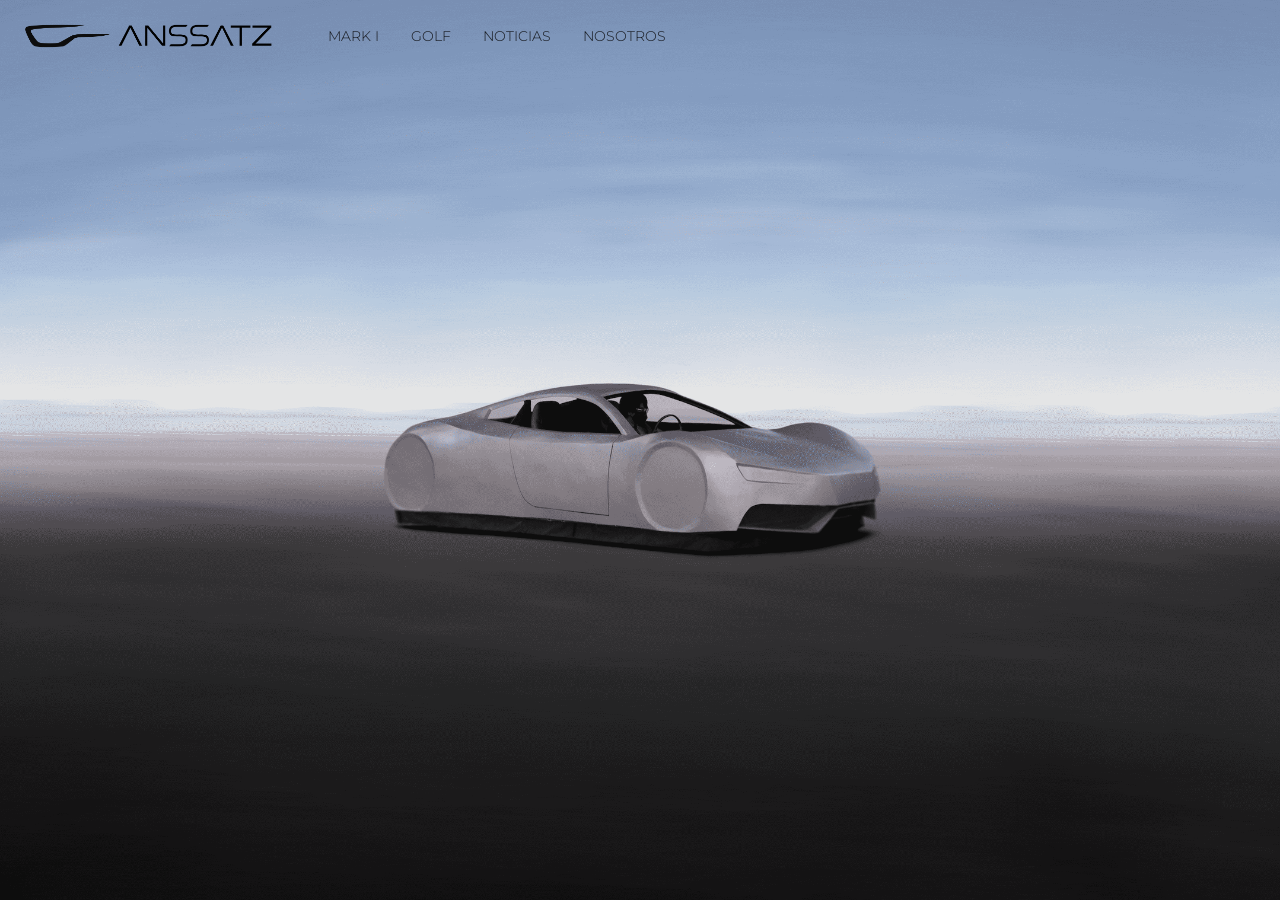
==== index.html @ 9ca57d8e "Removed Contact, added Projects text" ====
<!DOCTYPE html>
<html lang="en">
<head>
    <meta charset="UTF-8">
    <meta http-equiv="X-UA-Compatible" content="IE=edge">
    <meta name="viewport" content="width=device-width, initial-scale=1.0">
    <title>Portfolio | Bernardo Urriza</title>
    <link rel="apple-touch-icon" sizes="180x180" href="/apple-touch-icon.png">
    <link rel="icon" type="image/png" sizes="32x32" href="/favicon-32x32.png">
    <link rel="icon" type="image/png" sizes="16x16" href="/favicon-16x16.png">
    <link rel="preconnect" href="https://fonts.googleapis.com">
    <link rel="preconnect" href="https://fonts.gstatic.com" crossorigin>
    <link href="https://fonts.googleapis.com/css2?family=Montserrat:wght@300;400;500;700&display=swap" rel="stylesheet">
    <link rel="manifest" href="/site.webmanifest">
    <link rel="stylesheet" href="./index.css">
</head>
<body>
    <header>
        <nav class="main-navigation transparent main-navigation--absolute">
            <div class="navigation-logo">
                <a href="/" class="anchor-no-decoration">
                    <img src="./images/anssatzlogo.png" alt="anssatz" width="256" />
                </a>
            </div>
            <ul class="flex navigation-list-h">
                <li>
                    <a href="/mark-i" class="anchor-no-decoration main-navigation-link">
                        <span>Mark I</span>
                    </a>
                </li>
                <li>
                    <a href="/golf" class="anchor-no-decoration main-navigation-link">
                        <span>Golf</span>
                    </a>
                </li>
                <li>
                    <a href="/news" class="anchor-no-decoration main-navigation-link">
                        <span>Noticias</span>
                    </a>
                </li>
                <li>
                    <a href="/us" class="anchor-no-decoration main-navigation-link">
                        <span>Nosotros</span>
                    </a>
                </li>
            </ul>
            <button type="button" class="navigation-menu-link">
                <span class="tds-site-nav-item-text">Menú</span>
            </button>
        </nav>
    </header>
    <dialog class="side-menu">
        <div class="side-menu-actions">
            <button class="side-menu--close">
                <svg class="side-menu--close-icon" viewBox="0 0 30 30" xmlns="http://www.w3.org/2000/svg"><g stroke="#171a20" stroke-width="1.5" stroke-linecap="round"><line x1="10" y1="10" x2="20" y2="20"></line><line x1="20" y1="10" x2="10" y2="20"></line></g></svg>
            </button>
        </div>
        <ul class="side-menu-links">
            <li class="side-menu-link-nav">
                <a href="/mark-i" class="anchor-no-decoration">
                    <span>Mark I</span>
                </a>
            </li>
            <li class="side-menu-link-nav">
                <a href="/golf" class="anchor-no-decoration">
                    <span>Golf</span>
                </a>
            </li>
            <li class="side-menu-link-nav">
                <a href="/news" class="anchor-no-decoration">
                    <span>Noticias</span>
                </a>
            </li>
            <li class="side-menu-link-nav">
                <a href="/us" class="anchor-no-decoration">
                    <span>Nosotros</span>
                </a>
            </li>
        </ul>
    </dialog>
    <section class="header-banner">
        <picture>
            <source srcset="./images/marki600x1300.png"
                    media="(max-width: 767px)">
            <source srcset="./images/marki600x1300.png"
                    media="(min-width: 768px) and (orientation:portrait)">
            <source srcset="./images/marki2158x1798.png"
                    media="(min-width: 768px)">
            <img src="./images/marki2158x1798.png" alt="Mark I" />
        </picture>
    </section>
    <script src="./index.js"></script>
</body>
</html>
---- index.css ----
/* SPACING LIBRARY */
/* margin-top */
.mt-a { margin-top: auto !important; }

/* margin-right */
.mr-a { margin-right: auto !important; }

/* margin-bottom */
.mb-a { margin-bottom: auto !important; }

/* margin-left */
.ml-a { margin-left: auto !important; }

/* horizontal margins */
.mh-a { margin-left: auto !important; margin-right: auto !important; }

/* vertical margins */
.mv-a { margin-top: auto !important; margin-bottom: auto !important; }

/* all margins */
.m-a { margin: auto !important; }

/* margin-top */
.mt-0 { margin-top: 0 !important; }

/* margin-right */
.mr-0 { margin-right: 0 !important; }

/* margin-bottom */
.mb-0 { margin-bottom: 0 !important; }

/* margin-left */
.ml-0 { margin-left: 0 !important; }

/* horizontal margins */
.mh-0 { margin-left: 0 !important; margin-right: 0 !important; }

/* vertical margins */
.mv-0 { margin-top: 0 !important; margin-bottom: 0 !important; }

/* all margins */
.m-0 { margin: 0 !important; }

/* margin-top */
.mt-xxxs { margin-top: 4px !important; }

/* margin-right */
.mr-xxxs { margin-right: 4px !important; }

/* margin-bottom */
.mb-xxxs { margin-bottom: 4px !important; }

/* margin-left */
.ml-xxxs { margin-left: 4px !important; }

/* horizontal margins */
.mh-xxxs { margin-left: 4px !important; margin-right: 4px !important; }

/* vertical margins */
.mv-xxxs { margin-top: 4px !important; margin-bottom: 4px !important; }

/* all margins */
.m-xxxs { margin: 4px !important; }

/* margin-top */
.mt-xxs { margin-top: 8px !important; }

/* margin-right */
.mr-xxs { margin-right: 8px !important; }

/* margin-bottom */
.mb-xxs { margin-bottom: 8px !important; }

/* margin-left */
.ml-xxs { margin-left: 8px !important; }

/* horizontal margins */
.mh-xxs { margin-left: 8px !important; margin-right: 8px !important; }

/* vertical margins */
.mv-xxs { margin-top: 8px !important; margin-bottom: 8px !important; }

/* all margins */
.m-xxs { margin: 8px !important; }

/* margin-top */
.mt-xs { margin-top: 16px !important; }

/* margin-right */
.mr-xs { margin-right: 16px !important; }

/* margin-bottom */
.mb-xs { margin-bottom: 16px !important; }

/* margin-left */
.ml-xs { margin-left: 16px !important; }

/* horizontal margins */
.mh-xs { margin-left: 16px !important; margin-right: 16px !important; }

/* vertical margins */
.mv-xs { margin-top: 16px !important; margin-bottom: 16px !important; }

/* all margins */
.m-xs { margin: 16px !important; }

/* margin-top */
.mt-s { margin-top: 24px !important; }

/* margin-right */
.mr-s { margin-right: 24px !important; }

/* margin-bottom */
.mb-s { margin-bottom: 24px !important; }

/* margin-left */
.ml-s { margin-left: 24px !important; }

/* horizontal margins */
.mh-s { margin-left: 24px !important; margin-right: 24px !important; }

/* vertical margins */
.mv-s { margin-top: 24px !important; margin-bottom: 24px !important; }

/* all margins */
.m-s { margin: 24px !important; }

/* margin-top */
.mt-m { margin-top: 36px !important; }

/* margin-right */
.mr-m { margin-right: 36px !important; }

/* margin-bottom */
.mb-m { margin-bottom: 36px !important; }

/* margin-left */
.ml-m { margin-left: 36px !important; }

/* horizontal margins */
.mh-m { margin-left: 36px !important; margin-right: 36px !important; }

/* vertical margins */
.mv-m { margin-top: 36px !important; margin-bottom: 36px !important; }

/* all margins */
.m-m { margin: 36px !important; }

/* margin-top */
.mt-l { margin-top: 48px !important; }

/* margin-right */
.mr-l { margin-right: 48px !important; }

/* margin-bottom */
.mb-l { margin-bottom: 48px !important; }

/* margin-left */
.ml-l { margin-left: 48px !important; }

/* horizontal margins */
.mh-l { margin-left: 48px !important; margin-right: 48px !important; }

/* vertical margins */
.mv-l { margin-top: 48px !important; margin-bottom: 48px !important; }

/* all margins */
.m-l { margin: 48px !important; }

/* margin-top */
.mt-xl { margin-top: 60px !important; }

/* margin-right */
.mr-xl { margin-right: 60px !important; }

/* margin-bottom */
.mb-xl { margin-bottom: 60px !important; }

/* margin-left */
.ml-xl { margin-left: 60px !important; }

/* horizontal margins */
.mh-xl { margin-left: 60px !important; margin-right: 60px !important; }

/* vertical margins */
.mv-xl { margin-top: 60px !important; margin-bottom: 60px !important; }

/* all margins */
.m-xl { margin: 60px !important; }

/* margin-top */
.mt-xxl { margin-top: 96px !important; }

/* margin-right */
.mr-xxl { margin-right: 96px !important; }

/* margin-bottom */
.mb-xxl { margin-bottom: 96px !important; }

/* margin-left */
.ml-xxl { margin-left: 96px !important; }

/* horizontal margins */
.mh-xxl { margin-left: 96px !important; margin-right: 96px !important; }

/* vertical margins */
.mv-xxl { margin-top: 96px !important; margin-bottom: 96px !important; }

/* all margins */
.m-xxl { margin: 96px !important; }

/* margin-top */
.mt-xxxl { margin-top: 144px !important; }

/* margin-right */
.mr-xxxl { margin-right: 144px !important; }

/* margin-bottom */
.mb-xxxl { margin-bottom: 144px !important; }

/* margin-left */
.ml-xxxl { margin-left: 144px !important; }

/* horizontal margins */
.mh-xxxl { margin-left: 144px !important; margin-right: 144px !important; }

/* vertical margins */
.mv-xxxl { margin-top: 144px !important; margin-bottom: 144px !important; }

/* all margins */
.m-xxxl { margin: 144px !important; }

/* NEGATIVE MARGINS */
/* margin-top */
.mt--xxxs { margin-top: -4px !important; }

/* margin-right */
.mr--xxxs { margin-right: -4px !important; }

/* margin-bottom */
.mb--xxxs { margin-bottom: -4px !important; }

/* margin-left */
.ml--xxxs { margin-left: -4px !important; }

/* horizontal margins */
.mh--xxxs { margin-left: -4px !important; margin-right: -4px !important; }

/* vertical margins */
.mv--xxxs { margin-top: -4px !important; margin-bottom: -4px !important; }

/* all margins */
.m--xxxs { margin: -4px !important; }

/* margin-top */
.mt--xxs { margin-top: -8px !important; }

/* margin-right */
.mr--xxs { margin-right: -8px !important; }

/* margin-bottom */
.mb--xxs { margin-bottom: -8px !important; }

/* margin-left */
.ml--xxs { margin-left: -8px !important; }

/* horizontal margins */
.mh--xxs { margin-left: -8px !important; margin-right: -8px !important; }

/* vertical margins */
.mv--xxs { margin-top: -8px !important; margin-bottom: -8px !important; }

/* all margins */
.m--xxs { margin: -8px !important; }

/* margin-top */
.mt--xs { margin-top: -16px !important; }

/* margin-right */
.mr--xs { margin-right: -16px !important; }

/* margin-bottom */
.mb--xs { margin-bottom: -16px !important; }

/* margin-left */
.ml--xs { margin-left: -16px !important; }

/* horizontal margins */
.mh--xs { margin-left: -16px !important; margin-right: -16px !important; }

/* vertical margins */
.mv--xs { margin-top: -16px !important; margin-bottom: -16px !important; }

/* all margins */
.m--xs { margin: -16px !important; }

/* margin-top */
.mt--s { margin-top: -24px !important; }

/* margin-right */
.mr--s { margin-right: -24px !important; }

/* margin-bottom */
.mb--s { margin-bottom: -24px !important; }

/* margin-left */
.ml--s { margin-left: -24px !important; }

/* horizontal margins */
.mh--s { margin-left: -24px !important; margin-right: -24px !important; }

/* vertical margins */
.mv--s { margin-top: -24px !important; margin-bottom: -24px !important; }

/* all margins */
.m--s { margin: -24px !important; }

/* margin-top */
.mt--m { margin-top: -36px !important; }

/* margin-right */
.mr--m { margin-right: -36px !important; }

/* margin-bottom */
.mb--m { margin-bottom: -36px !important; }

/* margin-left */
.ml--m { margin-left: -36px !important; }

/* horizontal margins */
.mh--m { margin-left: -36px !important; margin-right: -36px !important; }

/* vertical margins */
.mv--m { margin-top: -36px !important; margin-bottom: -36px !important; }

/* all margins */
.m--m { margin: -36px !important; }

/* margin-top */
.mt--l { margin-top: -48px !important; }

/* margin-right */
.mr--l { margin-right: -48px !important; }

/* margin-bottom */
.mb--l { margin-bottom: -48px !important; }

/* margin-left */
.ml--l { margin-left: -48px !important; }

/* horizontal margins */
.mh--l { margin-left: -48px !important; margin-right: -48px !important; }

/* vertical margins */
.mv--l { margin-top: -48px !important; margin-bottom: -48px !important; }

/* all margins */
.m--l { margin: -48px !important; }

/* margin-top */
.mt--xl { margin-top: -60px !important; }

/* margin-right */
.mr--xl { margin-right: -60px !important; }

/* margin-bottom */
.mb--xl { margin-bottom: -60px !important; }

/* margin-left */
.ml--xl { margin-left: -60px !important; }

/* horizontal margins */
.mh--xl { margin-left: -60px !important; margin-right: -60px !important; }

/* vertical margins */
.mv--xl { margin-top: -60px !important; margin-bottom: -60px !important; }

/* all margins */
.m--xl { margin: -60px !important; }

/* margin-top */
.mt--xxl { margin-top: -96px !important; }

/* margin-right */
.mr--xxl { margin-right: -96px !important; }

/* margin-bottom */
.mb--xxl { margin-bottom: -96px !important; }

/* margin-left */
.ml--xxl { margin-left: -96px !important; }

/* horizontal margins */
.mh--xxl { margin-left: -96px !important; margin-right: -96px !important; }

/* vertical margins */
.mv--xxl { margin-top: -96px !important; margin-bottom: -96px !important; }

/* all margins */
.m--xxl { margin: -96px !important; }

/* margin-top */
.mt--xxxl { margin-top: -144px !important; }

/* margin-right */
.mr--xxxl { margin-right: -144px !important; }

/* margin-bottom */
.mb--xxxl { margin-bottom: -144px !important; }

/* margin-left */
.ml--xxxl { margin-left: -144px !important; }

/* horizontal margins */
.mh--xxxl { margin-left: -144px !important; margin-right: -144px !important; }

/* vertical margins */
.mv--xxxl { margin-top: -144px !important; margin-bottom: -144px !important; }

/* all margins */
.m--xxxl { margin: -144px !important; }

/* padding-top */
.pt-a { padding-top: auto !important; }

/* padding-right */
.pr-a { padding-right: auto !important; }

/* padding-bottom */
.pb-a { padding-bottom: auto !important; }

/* padding-left */
.pl-a { padding-left: auto !important; }

/* horizontal paddings */
.ph-a { padding-left: auto !important; padding-right: auto !important; }

/* vertical paddings */
.pv-a { padding-top: auto !important; padding-bottom: auto !important; }

/* all paddings */
.p-a { padding: auto !important; }

/* padding-top */
.pt-0 { padding-top: 0 !important; }

/* padding-right */
.pr-0 { padding-right: 0 !important; }

/* padding-bottom */
.pb-0 { padding-bottom: 0 !important; }

/* padding-left */
.pl-0 { padding-left: 0 !important; }

/* horizontal paddings */
.ph-0 { padding-left: 0 !important; padding-right: 0 !important; }

/* vertical paddings */
.pv-0 { padding-top: 0 !important; padding-bottom: 0 !important; }

/* all paddings */
.p-0 { padding: 0 !important; }

/* padding-top */
.pt-xxxs { padding-top: 4px !important; }

/* padding-right */
.pr-xxxs { padding-right: 4px !important; }

/* padding-bottom */
.pb-xxxs { padding-bottom: 4px !important; }

/* padding-left */
.pl-xxxs { padding-left: 4px !important; }

/* horizontal paddings */
.ph-xxxs { padding-left: 4px !important; padding-right: 4px !important; }

/* vertical paddings */
.pv-xxxs { padding-top: 4px !important; padding-bottom: 4px !important; }

/* all paddings */
.p-xxxs { padding: 4px !important; }

/* padding-top */
.pt-xxs { padding-top: 8px !important; }

/* padding-right */
.pr-xxs { padding-right: 8px !important; }

/* padding-bottom */
.pb-xxs { padding-bottom: 8px !important; }

/* padding-left */
.pl-xxs { padding-left: 8px !important; }

/* horizontal paddings */
.ph-xxs { padding-left: 8px !important; padding-right: 8px !important; }

/* vertical paddings */
.pv-xxs { padding-top: 8px !important; padding-bottom: 8px !important; }

/* all paddings */
.p-xxs { padding: 8px !important; }

/* padding-top */
.pt-xs { padding-top: 16px !important; }

/* padding-right */
.pr-xs { padding-right: 16px !important; }

/* padding-bottom */
.pb-xs { padding-bottom: 16px !important; }

/* padding-left */
.pl-xs { padding-left: 16px !important; }

/* horizontal paddings */
.ph-xs { padding-left: 16px !important; padding-right: 16px !important; }

/* vertical paddings */
.pv-xs { padding-top: 16px !important; padding-bottom: 16px !important; }

/* all paddings */
.p-xs { padding: 16px !important; }

/* padding-top */
.pt-s { padding-top: 24px !important; }

/* padding-right */
.pr-s { padding-right: 24px !important; }

/* padding-bottom */
.pb-s { padding-bottom: 24px !important; }

/* padding-left */
.pl-s { padding-left: 24px !important; }

/* horizontal paddings */
.ph-s { padding-left: 24px !important; padding-right: 24px !important; }

/* vertical paddings */
.pv-s { padding-top: 24px !important; padding-bottom: 24px !important; }

/* all paddings */
.p-s { padding: 24px !important; }

/* padding-top */
.pt-m { padding-top: 36px !important; }

/* padding-right */
.pr-m { padding-right: 36px !important; }

/* padding-bottom */
.pb-m { padding-bottom: 36px !important; }

/* padding-left */
.pl-m { padding-left: 36px !important; }

/* horizontal paddings */
.ph-m { padding-left: 36px !important; padding-right: 36px !important; }

/* vertical paddings */
.pv-m { padding-top: 36px !important; padding-bottom: 36px !important; }

/* all paddings */
.p-m { padding: 36px !important; }

/* padding-top */
.pt-l { padding-top: 48px !important; }

/* padding-right */
.pr-l { padding-right: 48px !important; }

/* padding-bottom */
.pb-l { padding-bottom: 48px !important; }

/* padding-left */
.pl-l { padding-left: 48px !important; }

/* horizontal paddings */
.ph-l { padding-left: 48px !important; padding-right: 48px !important; }

/* vertical paddings */
.pv-l { padding-top: 48px !important; padding-bottom: 48px !important; }

/* all paddings */
.p-l { padding: 48px !important; }

/* padding-top */
.pt-xl { padding-top: 60px !important; }

/* padding-right */
.pr-xl { padding-right: 60px !important; }

/* padding-bottom */
.pb-xl { padding-bottom: 60px !important; }

/* padding-left */
.pl-xl { padding-left: 60px !important; }

/* horizontal paddings */
.ph-xl { padding-left: 60px !important; padding-right: 60px !important; }

/* vertical paddings */
.pv-xl { padding-top: 60px !important; padding-bottom: 60px !important; }

/* all paddings */
.p-xl { padding: 60px !important; }

/* padding-top */
.pt-xxl { padding-top: 96px !important; }

/* padding-right */
.pr-xxl { padding-right: 96px !important; }

/* padding-bottom */
.pb-xxl { padding-bottom: 96px !important; }

/* padding-left */
.pl-xxl { padding-left: 96px !important; }

/* horizontal paddings */
.ph-xxl { padding-left: 96px !important; padding-right: 96px !important; }

/* vertical paddings */
.pv-xxl { padding-top: 96px !important; padding-bottom: 96px !important; }

/* all paddings */
.p-xxl { padding: 96px !important; }

/* padding-top */
.pt-xxxl { padding-top: 144px !important; }

/* padding-right */
.pr-xxxl { padding-right: 144px !important; }

/* padding-bottom */
.pb-xxxl { padding-bottom: 144px !important; }

/* padding-left */
.pl-xxxl { padding-left: 144px !important; }

/* horizontal paddings */
.ph-xxxl { padding-left: 144px !important; padding-right: 144px !important; }

/* vertical paddings */
.pv-xxxl { padding-top: 144px !important; padding-bottom: 144px !important; }

/* all paddings */
.p-xxxl { padding: 144px !important; }

/* widths */
.wa { width: auto !important; }

.w0 { width: 0 !important; }

.w5 { width: 5% !important; }

.w10 { width: 10% !important; }

.w25 { width: 25% !important; }

.w33 { width: 33.33333% !important; }

.w50 { width: 50% !important; }

.w66 { width: 66.66667% !important; }

.w100 { width: 100% !important; }

/* END OF SPACING LIBRARY */

/* http://meyerweb.com/eric/tools/css/reset/
   v2.0 | 20110126
   License: none (public domain)
*/

html, body, div, span, applet, object, iframe,
h1, h2, h3, h4, h5, h6, p, blockquote, pre,
a, abbr, acronym, address, big, cite, code,
del, dfn, em, img, ins, kbd, q, s, samp,
small, strike, strong, sub, sup, tt, var,
b, u, i, center,
dl, dt, dd, ol, ul, li,
fieldset, form, label, legend,
table, caption, tbody, tfoot, thead, tr, th, td,
article, aside, canvas, details, embed,
figure, figcaption, footer, header, hgroup,
menu, nav, output, ruby, section, summary,
time, mark, audio, video {
	margin: 0;
	padding: 0;
	border: 0;
	font-size: 100%;
	font: inherit;
	vertical-align: baseline;
}
/* HTML5 display-role reset for older browsers */
article, aside, details, figcaption, figure,
footer, header, hgroup, menu, nav, section {
	display: block;
}
body {
	line-height: 1;
}
ol, ul {
	list-style: none;
}
blockquote, q {
	quotes: none;
}
blockquote:before, blockquote:after,
q:before, q:after {
	content: '';
	content: none;
}
table {
	border-collapse: collapse;
	border-spacing: 0;
}

/** CUSTOM CSS **/

:root {
    --breakpoint-sm: 768px;
    --breakpoint-md: 1025px;
    --breakpoint-lg: 1366px;
    --breakpoint-xl: 1600px;
    --breakpoint-xxl: 1921px;
    --palette-text-primary: #181b21;
    --palette-text-secondary: #393c41;
    --palette-text-label: #5c5e62;
    --palette-background-input: #f4f4f4;
    --palette-gray-dark: #171a20;
}

html {
    font-size: 10px;
    box-sizing: border-box;
}

*,
*::before,
*::after {
    box-sizing: inherit;
}

body {
    font-family: 'Montserrat', sans-serif;
}

.main-navigation {
    display: flex;
    align-items: center;
    padding-top: 1.6rem;
    padding-bottom: 1.6rem;
    padding-left: 5.2rem;
    padding-right: 5.2rem;
    z-index: 3;
    width: 100%;
    height: 72px;
    background-color: white;
}

.main-navigation--absolute {
    position: absolute;
}

.flex {
    display: flex;
}

.navigation-logo {
    margin-right: 5.2rem;
}

.anchor-no-decoration {
    text-decoration: none;
    cursor: pointer;
}

.main-navigation-link {
    color: var(--palette-text-primary);
    text-transform: uppercase;
    font-weight: 300;
    font-size: 1.6rem;
    position: relative;
}

.main-navigation-link-alt {
    color: white;
}

.main-navigation-link::after {
    position: absolute;
    top: calc(100% + 0.5rem);
    left: 0;
    content: "";
    display: block;
    background-color: var(--palette-text-primary);
    height: 1px;
    width: 0;
    transition: width .3s ease-in-out;
}

.main-navigation-link-alt::after {
    background-color: white;
}

.main-navigation > ul > li:hover > .main-navigation-link::after {
    width: 100%;
}

.main-navigation > ul > li:not(:first-child) {
    margin-left: 3.2rem;
}

.header-banner {
    height: 100vh;
    width: 100%;
    display: flex;
    align-items: center;
    justify-content: flex-start;
    position: relative;
}

.header-banner > picture {
    height: auto;
    width: 100%;
}

.header-banner > picture > img {
    width: 100%;
    display: block; /* remove extra space below image */
    height: 100vh;
    object-fit: cover;
    object-position: 50% 50%;
}

.header-description {
    position: absolute;
    height: 100%;
    display: flex;
    color: white;
    flex-direction: column;
    justify-content: center;
    padding-left: 2rem;
}

.header-description h1 {
    font-weight: 400;
    font-size: 1.8rem;
    line-height: 1.33;
    letter-spacing: 1.62px;
    margin-bottom: 10px;
}

.header-description h2 {
    font-weight: 700;
    letter-spacing: -1.5px;
    margin-left: -4px;
    font-size: 4rem;
    line-height: 1.08em;
}

.iframe-container{
  position: relative;
  width: 100%;
  padding-bottom: 56.25%;
  height: 0;
}
.iframe-container iframe{
  position: absolute;
  top: 0;
  left: 0;
  width: 100%;
  height: 100%;
}

.text-input {
    width: 100%;
    display: flex;
    flex-direction: column;
}

.subtitle2 {
    font-weight: 500;
    line-height: 1.57;
    font-size: 1.4rem;
    color: var(--palette-text-label);
}

.input-label {
    margin-bottom: 0.8rem;
}

.text-input--input {
    width: 100%;
    background-color: transparent;
    border: 0rem;
    margin: 0rem;
    outline: none;
    text-overflow: ellipsis;
    font-weight: 500;
    font-size: 1.4rem;
    color: var(--palette-gray-dark);
    padding-left: 1.6rem;
    padding-right: 1.6rem;
    padding-bottom: 1rem;
    padding-top: 1rem;
    width: 100%;
    background-color: var(--palette-background-input);
    border-radius: 0.6rem;
}

.text-input--select {
    width: 100%;
    background-color: transparent;
    border: 0rem;
    margin: 0rem;
    outline: none;
    text-overflow: ellipsis;
    font-weight: 500;
    font-size: 1.4rem;
    color: var(--palette-gray-dark);
    padding-left: 1.6rem;
    padding-right: 1.6rem;
    padding-bottom: 1rem;
    padding-top: 1rem;
    width: 100%;
    background-color: var(--palette-background-input);
    /* for Firefox */
    -moz-appearance: none;
    /* for Safari, Chrome, Opera */
    -webkit-appearance: none;
    border-radius: 0.6rem;

}

.text-input--select::-ms-expand {
    display: none;
  }

.text-input--focus-ring-container {
    width: 100%;
    position: relative;
}

.text-input--focus-ring {
    position: absolute;
    top: 0px;
    right: 0px;
    left: 0px;
    bottom: 0px;
    border-radius: 0.6rem;
    border-style: solid;
    border-width: 0.1rem;
    border-color: rgb(0,0,0,0.2);
    /* To avoid overlap with the input containers focus */
    pointer-events: none;
    opacity: 0;
    transition-property: opacity;
    transition-duration: 150ms;
    transition-timing-function: cubic-bezier(0.4, 0, 0.2, 1);
}

.text-input--focus-ring--active {
    opacity: 1;
    border-color: #d0d1d2;
}

.text-input--focus-ring--error {
    opacity: 1;
    border-color: #ef5350;
}

.text-input--select-container {
    position: relative;
}

.text-input--select-arrow {
    position: absolute;
    top: 0px;
    right: 2.4rem;
    block-size: calc(100% - 10px);
    inline-size: 1.6rem;
    pointer-events: none;
    background-color: var(--palette-background-input);
    -webkit-padding-before: 10px;
    padding-block-start: 10px;
    fill: var(--palette-gray-dark);
}

.btn-primary {
    background-color: #1877f2;
    padding-left: 3.2rem;
    padding-right: 3.2rem;
    padding-top: .8rem;
    padding-bottom: .8rem;
    cursor: pointer;
    text-align: center;
    text-decoration: none;
    text-transform: uppercase;
    color: #fff;
    outline: none;
    border-radius: 0.6rem;
    display: flex;
    justify-content: center;
    align-items: center;
    border: none;
    font-weight: 400;
    font-size: 1.2rem;
    transition-delay: 0s, 0s, 0s, 0s, 0s, 0s, 0s, 0s, 0s, 0s;
    transition-duration: 0.3s, 0.2s, 0.3s, 0.3s, 0.3s, 0.3s, 0.3s, 0.2s, 0.3s, 0.3s;
    transition-property: background-color, box-shadow, color, font-size, block-size, min-inline-size, min-block-size, opacity, padding, inline-size;
    transition-timing-function: cubic-bezier(0.5, 0.25, 0.25, 0.75), cubic-bezier(0, 0.25, 0.25, 0.75), cubic-bezier(0.5, 0.25, 0.25, 0.75), cubic-bezier(0.5, 0.25, 0.25, 0.75), cubic-bezier(0.5, 0.25, 0.25, 0.75), cubic-bezier(0.5, 0.25, 0.25, 0.75), cubic-bezier(0.5, 0.25, 0.25, 0.75), cubic-bezier(0, 0.25, 0.25, 0.75), cubic-bezier(0.5, 0.25, 0.25, 0.75), cubic-bezier(0.5, 0.25, 0.25, 0.75);
    min-inline-size: 200px;
    max-inline-size: 400px;
    min-block-size: 40px;
    border: 3px solid transparent;
    box-shadow: inset 0 0 0 0 transparent;
}

.btn-primary:hover {
    background-color: #166fe5;
}

.btn-primary:active {
    box-shadow: inset 0 0 0 2px white;
}

.subtitle1 {
    font-weight: 400;
    font-size: 1.6rem;
    color: var(--palette-text-primary);
    line-height: 1.6;
}


.contact-disclaimer {
    font-size: 1.2rem;
    line-height: 1.8;
    margin-bottom: 2rem;
    font-weight: 400;
    color: var(--palette-text-secondary);

}

.gutter-bottom-input {
    margin-bottom: 1.2rem;
}

.gutter-bottom-subtitle {
    margin-bottom: 2rem;
}

.mark-1-header {
    padding-top: 75px;
}

.contact-header {
    padding-top: 44px;
}

.contact-header h1 {
    border-bottom: 1px solid #f4f4f4;
    color: var(--palette-text-primary);
    font-size: 30px;
    margin-bottom: 35px;
    padding-bottom: 25px;
    padding-top: 0;
    font-weight: 400;
    margin-top: 0;
}

.founder-banner {
    margin-bottom: 4rem;
}

.founder-banner-avatar {
    width: 30%;
    display: flex;
    align-items: center;
    justify-content: center;
}

.founder-banner-avatar img {
    border-radius: 50%;
    max-width: 100%;
    width: 20rem;
}

.founder-banner-description {
    flex: 1;
}

.founder-banner-description h3 {
    font-weight: 400;
    font-size: 1.6rem;
    color: var(--palette-text-primary);
    line-height: 1.6rem;
    margin-bottom: .8rem;
}

.founder-banner-description h4 {
    font-weight: 300;
    font-size: 1.6rem;
    color: var(--palette-text-primary);
    line-height: 1.6rem;
    margin-bottom: .8rem;
}

.body2 {
    font-weight: 300;
    font-size: 1.4rem;
    color: var(--palette-text-label);
    line-height: 1.43;
    letter-spacing: 0.17136px;
}

.navigation-menu-link {
    display: none;
    font-weight: 400;
    backdrop-filter: blur(16px);
    background-color: hsla(0, 0%, 0%, 0.05);
    border-radius: .6rem;
    border: none;
    text-align: center;
    text-decoration: none;
    padding: .4rem 1.6rem;
    font-size: 1.4rem;
    color: var(--palette-text-primary);
    cursor: pointer;
    min-block-size: 3.2rem;
}

.side-menu {
    z-index: 1000000;
    padding: 0;
    display: flex;
    flex-direction: column;
    position: fixed;
    padding: 0;
    overflow: auto;
    border: 0;
    box-shadow: 0 -8px 16px 0 rgba(0, 0, 0, 0.16);
    background-color: #fff;
    bottom: 0;
    right: 0;
    left: auto;
    min-width: 31rem;
    block-size: 100%;
}

.side-menu-actions {
    padding: 2.4rem;
    display: flex;
    justify-content: flex-end;
}

.side-menu[open] {
    opacity: 1;
    transform: translateX(0) translateY(0);
    pointer-events: inherit;
    visibility: inherit;
    transition: opacity .5s cubic-bezier(0.5,0,0,0.75),transform .5s cubic-bezier(0.5,0,0,0.75),visibility 0s 0s;
}

.side-menu:not([open]) {
    opacity: 0;
    transform: translateX(50%) translateY(0);
    pointer-events: none;
    visibility: hidden;
    transition: opacity .5s cubic-bezier(0.5,0,0,.75),transform .5s cubic-bezier(0.5,0,0,.75),visibility 0s .5s;
}

.side-menu-links {
    padding: .4rem 3.2rem;
    display: flex;
    flex-direction: column;
}

.side-menu-link-nav {
    margin-bottom: .8rem;
}

.side-menu-link-nav a {
    width: 100%;
    display: inline-flex;
    font-weight: 400;
    padding: .8rem 1rem;
    color: var(--palette-text-secondary);
    font-size: 1.6rem;
}

.side-menu--close {
    margin: 0;
    padding: 0;
    appearance: none;
    border: 0;
    background-color: transparent;
    cursor: pointer;
    outline: 0;
    z-index: 10;
}

.side-menu--close-icon {
    background-color: transparent;
    block-size: 3.2rem;
    content: "";
    display: block;
    inline-size: 3.2rem;
    max-width: 100%;
    min-block-size: 3.2rem;
    min-inline-size: 3.2rem;
    overflow: hidden;
    text-indent: -9999px;
}

#contact-form {
    margin-bottom: 3.2rem;
}

.transparent {
    background-color: transparent;
}

.news-media {
    width: 100%;
    margin-bottom: 3.2rem;
}

.news-media-car {
    width: 100%;
}

.news-media-publisher-logo {
    max-height: 48px;
    max-width: 75%;
}

.news-media-publisher-container {
    position: relative;
    width: 100%;
    display: block;
}

.news-media-publisher-logo-container {
    position: absolute;
    bottom: 0px;
    left: 0px;
    padding: 16px;
    width: 100%;
}

.news-media-publisher-overlay {
    position: absolute;
    top: 0px;
    right: 0px;
    left: 0px;
    bottom: 0px;
    background-color: rgba(255, 255, 255, 0.2);
}

.h4 {
    font-weight: 400;
    font-size: 3.4rem;
    color: var(--palette-text-label);
    line-height: 1.235;
    letter-spacing: 0.1176px;
}

.h5 {
    font-weight: 400;
    font-size: 2.4rem;
    color: var(--palette-text-label);
    line-height: 1.334;
}

.h6 {
    font-weight: 500;
    font-size: 2rem;
    color: var(--palette-text-label);
    line-height: 1.6;
    letter-spacing: 0.12px;
}

.color-inherit {
    color: inherit;
}

.model-showcase-container {
    padding-top: 7.4rem;
    padding-bottom: 7.4rem;
}

.model-showcase-item {
    grid-template-areas: ". main main main main main . aside aside aside aside .";
    max-inline-size: 144rem;
    padding-left: 4rem;
    padding-right: 4rem;
    gap: 2.4rem;
    grid-template-columns: repeat(12, 1fr);
    display: grid;
    margin: auto;
}

.model-showcase-main {
    grid-area: main;
    display: flex;
    flex-direction: column;
    justify-content: center;
}

.model-showcase-aside {
    grid-area: aside;
    display: flex;
    flex-direction: column;
    justify-content: center;
}

.model-showcase-main-image {
    width: 100%;
    height: auto;
}

.model-showcase-item-reverse {
    grid-template-areas: ". aside aside aside aside . main main main main main .";
    max-inline-size: 144rem;
    padding-left: 4rem;
    padding-right: 4rem;
    gap: 2.4rem;
    grid-template-columns: repeat(12, 1fr);
    display: grid;
    margin: auto;
}

.model-showcase-aside h4 {
    padding-top: 32px;
    padding-bottom: 8px;
}

@media screen and (max-width: 1365px) { /* 1366 - 1 */
    .main-navigation {
        padding: 1.6rem 2rem;
    }

    .main-navigation-link {
        font-size: 1.4rem;
    }
}



@media screen and (min-width: 1025px) {
    .header-description {
        padding-left: 0!important;
    }

    .header-description h1 {
        font-weight: 500;
        font-size: 2.4rem;
    }

    .header-description h2 {
        font-size: 8rem;
        line-height: 1;
    }
}



@media screen and (min-width: 768px) {
    .container {
        margin-left: auto;
        margin-right: auto;
        max-width: 1060px;
        padding-left: 24px;
        padding-right: 24px;
        position: relative;
        width: auto;
    }

    .header-description {
        margin-left: calc(100% / 12);
    }
}

.news-extra-container {
    display: flex;
    flex-direction: row;
    justify-content: center;
    width: 100%;
    flex-wrap: wrap;
}

.news-extra-item {
    width: calc(100% / 3);
    display: flex;
    align-items: center;
    justify-content: center;
    padding: 8px;
}

@media screen and (max-width: 1024px) { /* 1025 - 1 */
    .main-navigation {
        padding: 1.6rem 2rem;
    }

    .navigation-logo img {
        width: 18rem;
    }

    .navigation-logo {
        flex: 1;
    }

    .navigation-list-h {
        display: none;
    }

    .navigation-menu-link {
        display: inline-flex;
        align-items: center;
        justify-content: center;
    }

    .founder-banner {
        flex-direction: column;
    }
    .founder-banner-avatar {
        width: 100%;
        margin-bottom: .8rem;
    }

    .model-showcase-item {
        padding-left: 3.6rem;
        padding-right: 3.6rem;
        grid-template-areas: "main main main main main main . aside aside aside aside aside";
    }

    .model-showcase-item-reverse {
        padding-left: 3.6rem;
        padding-right: 3.6rem;
        grid-template-areas: "aside aside aside aside aside . main main main main main main";
    }

    .news-extra-item {
        width: calc(100% / 2);
    }
}

@media screen and (max-width: 767px) { /* 768 - 1 */
    .main-navigation {
        padding: 0.8rem 2rem;
    }

    .navigation-logo img {
        width: 16rem;
    }

    .navigation-logo {
        margin: 0;
    }

    .container {
        position: relative;
        padding-left: 24px;
        padding-right: 24px;
        margin-left: auto;
        margin-right: auto;
    }

    .model-showcase-item {
        padding-left: 0rem;
        padding-right: 0rem;
        gap: 0;
        display: flex;
        flex-direction: column;
        margin: auto;
    }

    .model-showcase-item-reverse {
        padding-left: 0rem;
        padding-right: 0rem;
        gap: 0;
        display: flex;
        flex-direction: column;
        margin: auto;
    }

    .model-showcase-aside {
        padding-left: 2.4rem;
        padding-right: 2.4rem;
        padding-top: 2.4rem;
        padding-bottom: 4.8rem;
    }

    .news-extra-item {
        width: calc(100%);
        padding: 0;
        padding-bottom: 8px;
    }
}
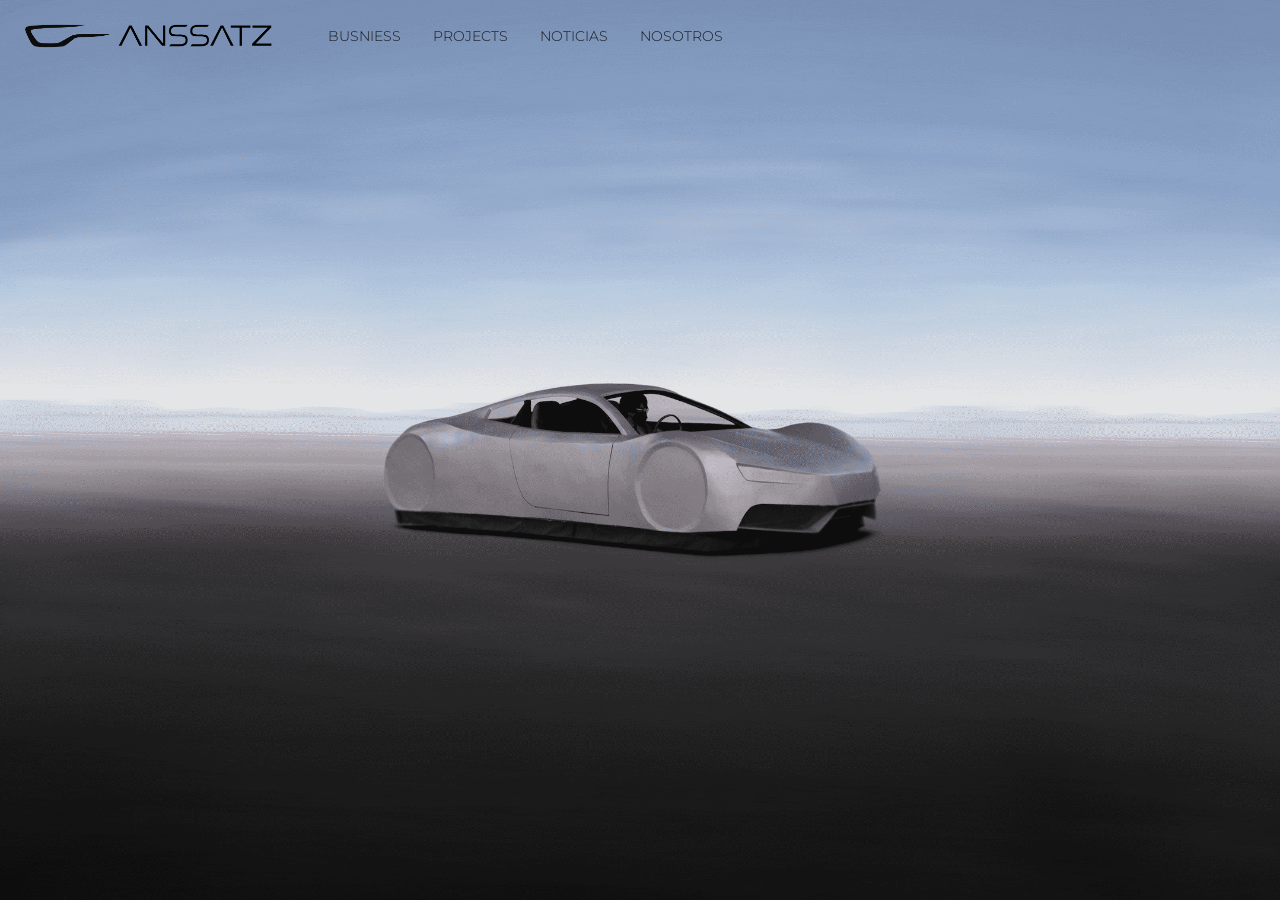
==== commit c69ec210: "Updated profile" ====
--- a/index.html
+++ b/index.html
@@ -22,15 +22,17 @@
                     <img src="./images/anssatzlogo.png" alt="anssatz" width="256" />
                 </a>
             </div>
+<!-- Business, Projects, Jobs, Hobbies, Profile-->
+
             <ul class="flex navigation-list-h">
                 <li>
                     <a href="/mark-i" class="anchor-no-decoration main-navigation-link">
-                        <span>Mark I</span>
+                        <span>Busniess</span>
                     </a>
                 </li>
                 <li>
                     <a href="/golf" class="anchor-no-decoration main-navigation-link">
-                        <span>Golf</span>
+                        <span>Projects</span>
                     </a>
                 </li>
                 <li>
@@ -58,12 +60,12 @@
         <ul class="side-menu-links">
             <li class="side-menu-link-nav">
                 <a href="/mark-i" class="anchor-no-decoration">
-                    <span>Mark I</span>
+                    <span>Business</span>
                 </a>
             </li>
             <li class="side-menu-link-nav">
                 <a href="/golf" class="anchor-no-decoration">
-                    <span>Golf</span>
+                    <span>Projects</span>
                 </a>
             </li>
             <li class="side-menu-link-nav">
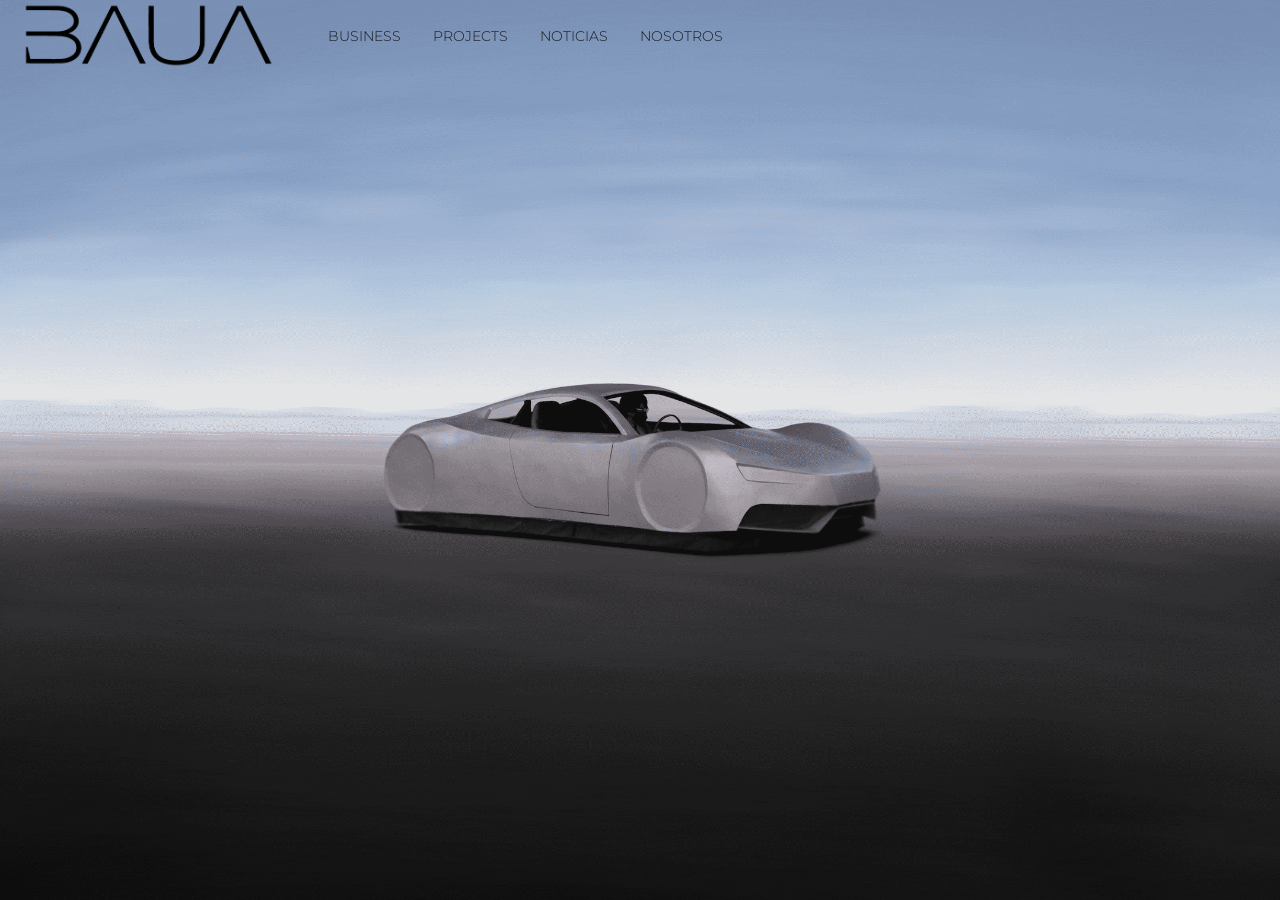
==== commit c4145a35: "Updated icons" ====
--- a/index.html
+++ b/index.html
@@ -5,9 +5,9 @@
     <meta http-equiv="X-UA-Compatible" content="IE=edge">
     <meta name="viewport" content="width=device-width, initial-scale=1.0">
     <title>Portfolio | Bernardo Urriza</title>
-    <link rel="apple-touch-icon" sizes="180x180" href="/apple-touch-icon.png">
-    <link rel="icon" type="image/png" sizes="32x32" href="/favicon-32x32.png">
-    <link rel="icon" type="image/png" sizes="16x16" href="/favicon-16x16.png">
+    <link rel="apple-touch-icon" sizes="180x180" href="./icons/apple-touch-icon.png">
+    <link rel="icon" type="image/png" sizes="32x32" href="./icons/favicon-32x32.png">
+    <link rel="icon" type="image/png" sizes="16x16" href="./icons/favicon-16x16.png">
     <link rel="preconnect" href="https://fonts.googleapis.com">
     <link rel="preconnect" href="https://fonts.gstatic.com" crossorigin>
     <link href="https://fonts.googleapis.com/css2?family=Montserrat:wght@300;400;500;700&display=swap" rel="stylesheet">
@@ -19,15 +19,16 @@
         <nav class="main-navigation transparent main-navigation--absolute">
             <div class="navigation-logo">
                 <a href="/" class="anchor-no-decoration">
-                    <img src="./images/anssatzlogo.png" alt="anssatz" width="256" />
+                    <img src="./icons/baua_logo.png" alt="anssatz" width="256" />
                 </a>
             </div>
 <!-- Business, Projects, Jobs, Hobbies, Profile-->
+<!-- Add research and social nets-->
 
             <ul class="flex navigation-list-h">
                 <li>
                     <a href="/mark-i" class="anchor-no-decoration main-navigation-link">
-                        <span>Busniess</span>
+                        <span>Business</span>
                     </a>
                 </li>
                 <li>
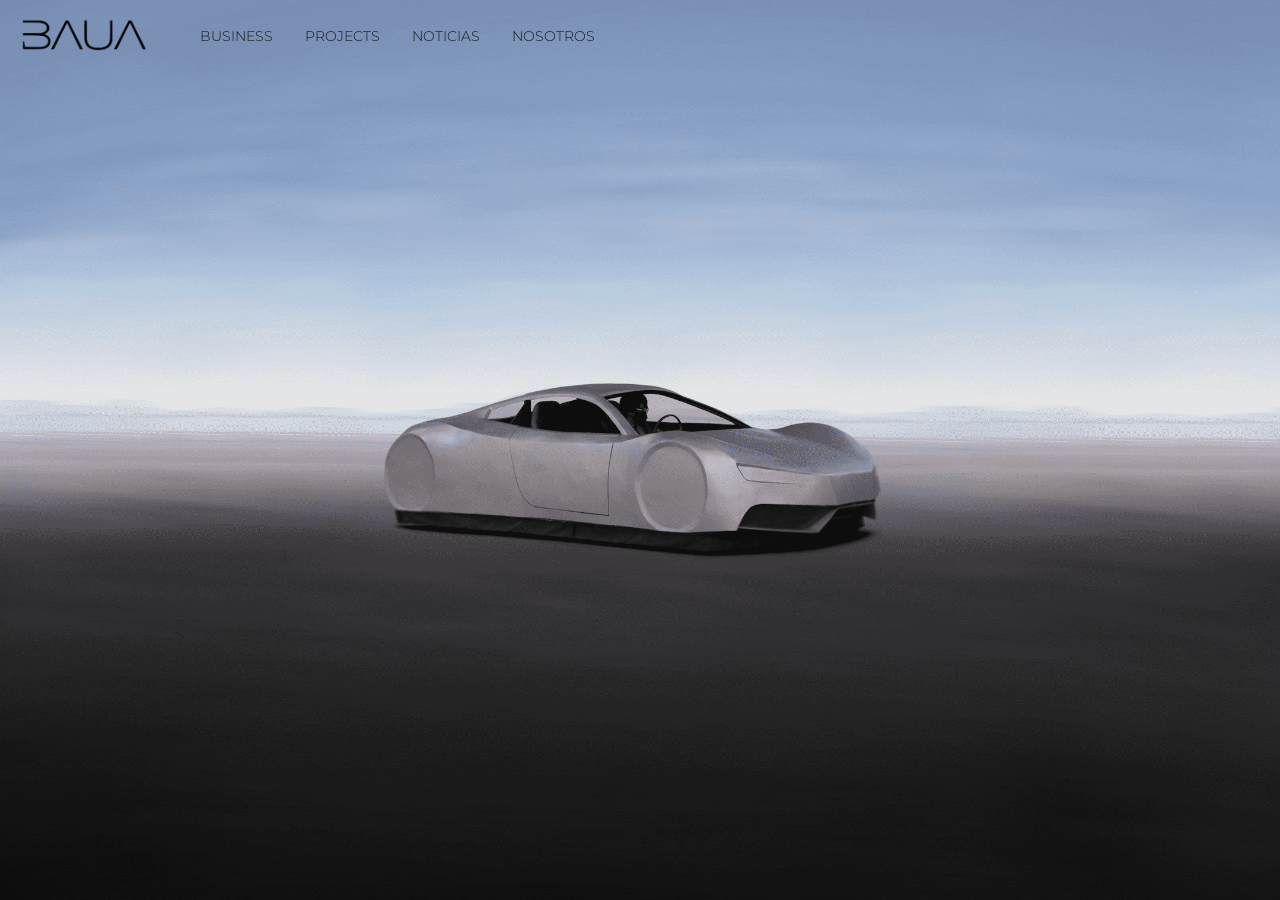
==== commit 62421a3c: "Updated icons" ====
--- a/index.html
+++ b/index.html
@@ -19,7 +19,7 @@
         <nav class="main-navigation transparent main-navigation--absolute">
             <div class="navigation-logo">
                 <a href="/" class="anchor-no-decoration">
-                    <img src="./icons/baua_logo.png" alt="anssatz" width="256" />
+                    <img src="./icons/baua_logo.png" alt="BAUA" width="128" />
                 </a>
             </div>
 <!-- Business, Projects, Jobs, Hobbies, Profile-->
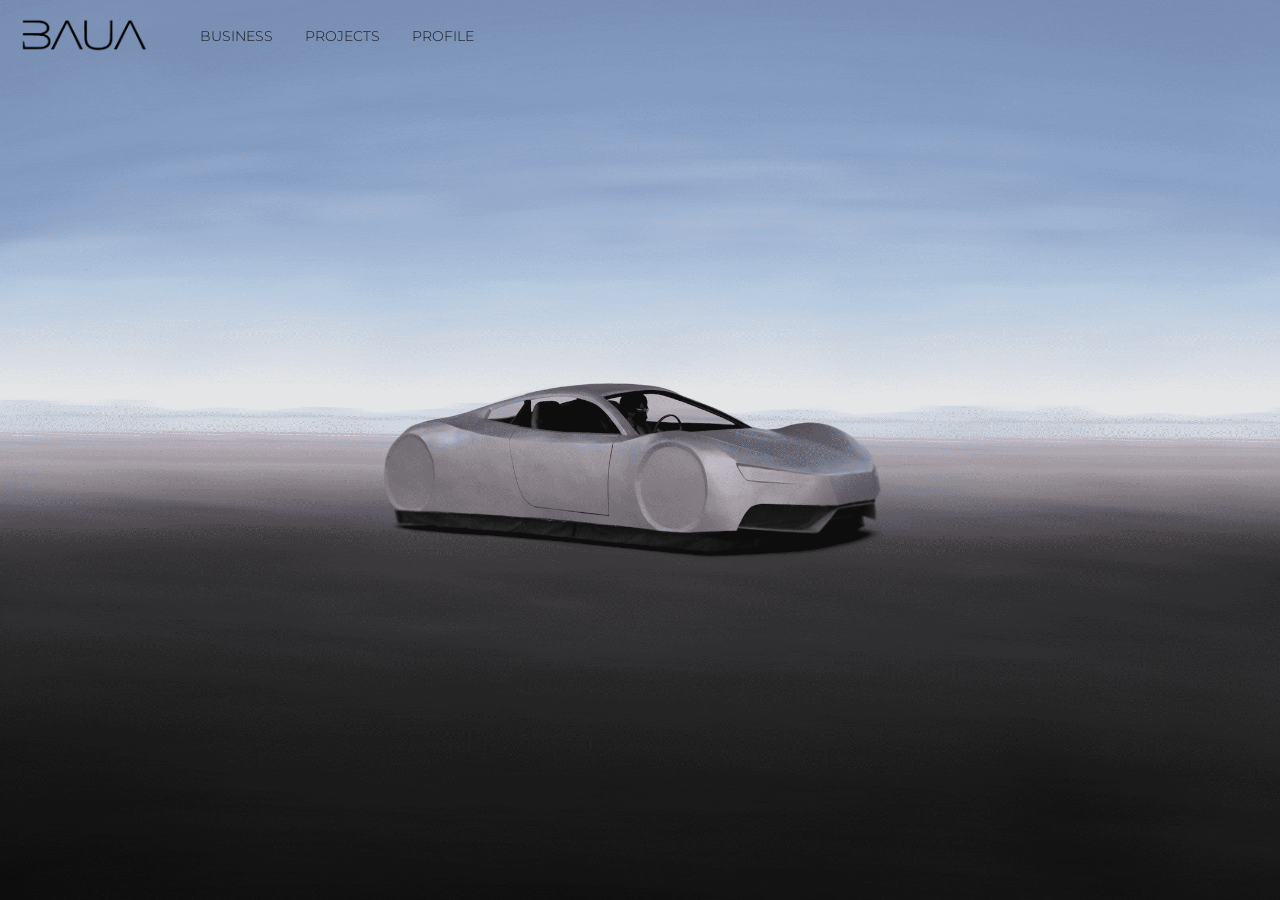
==== commit f732aafc: "Changed file names" ====
--- a/index.html
+++ b/index.html
@@ -27,23 +27,25 @@
 
             <ul class="flex navigation-list-h">
                 <li>
-                    <a href="/mark-i" class="anchor-no-decoration main-navigation-link">
+                    <a href="/business" class="anchor-no-decoration main-navigation-link">
                         <span>Business</span>
                     </a>
                 </li>
                 <li>
-                    <a href="/golf" class="anchor-no-decoration main-navigation-link">
+                    <a href="/projects" class="anchor-no-decoration main-navigation-link">
                         <span>Projects</span>
                     </a>
                 </li>
+                <!--
                 <li>
                     <a href="/news" class="anchor-no-decoration main-navigation-link">
                         <span>Noticias</span>
                     </a>
                 </li>
+                -->
                 <li>
-                    <a href="/us" class="anchor-no-decoration main-navigation-link">
-                        <span>Nosotros</span>
+                    <a href="/profile" class="anchor-no-decoration main-navigation-link">
+                        <span>Profile</span>
                     </a>
                 </li>
             </ul>
@@ -60,23 +62,25 @@
         </div>
         <ul class="side-menu-links">
             <li class="side-menu-link-nav">
-                <a href="/mark-i" class="anchor-no-decoration">
+                <a href="/business" class="anchor-no-decoration">
                     <span>Business</span>
                 </a>
             </li>
             <li class="side-menu-link-nav">
-                <a href="/golf" class="anchor-no-decoration">
+                <a href="/projects" class="anchor-no-decoration">
                     <span>Projects</span>
                 </a>
             </li>
+            <!--
             <li class="side-menu-link-nav">
                 <a href="/news" class="anchor-no-decoration">
                     <span>Noticias</span>
                 </a>
             </li>
+          -->
             <li class="side-menu-link-nav">
-                <a href="/us" class="anchor-no-decoration">
-                    <span>Nosotros</span>
+                <a href="/profile" class="anchor-no-decoration">
+                    <span>Profile</span>
                 </a>
             </li>
         </ul>
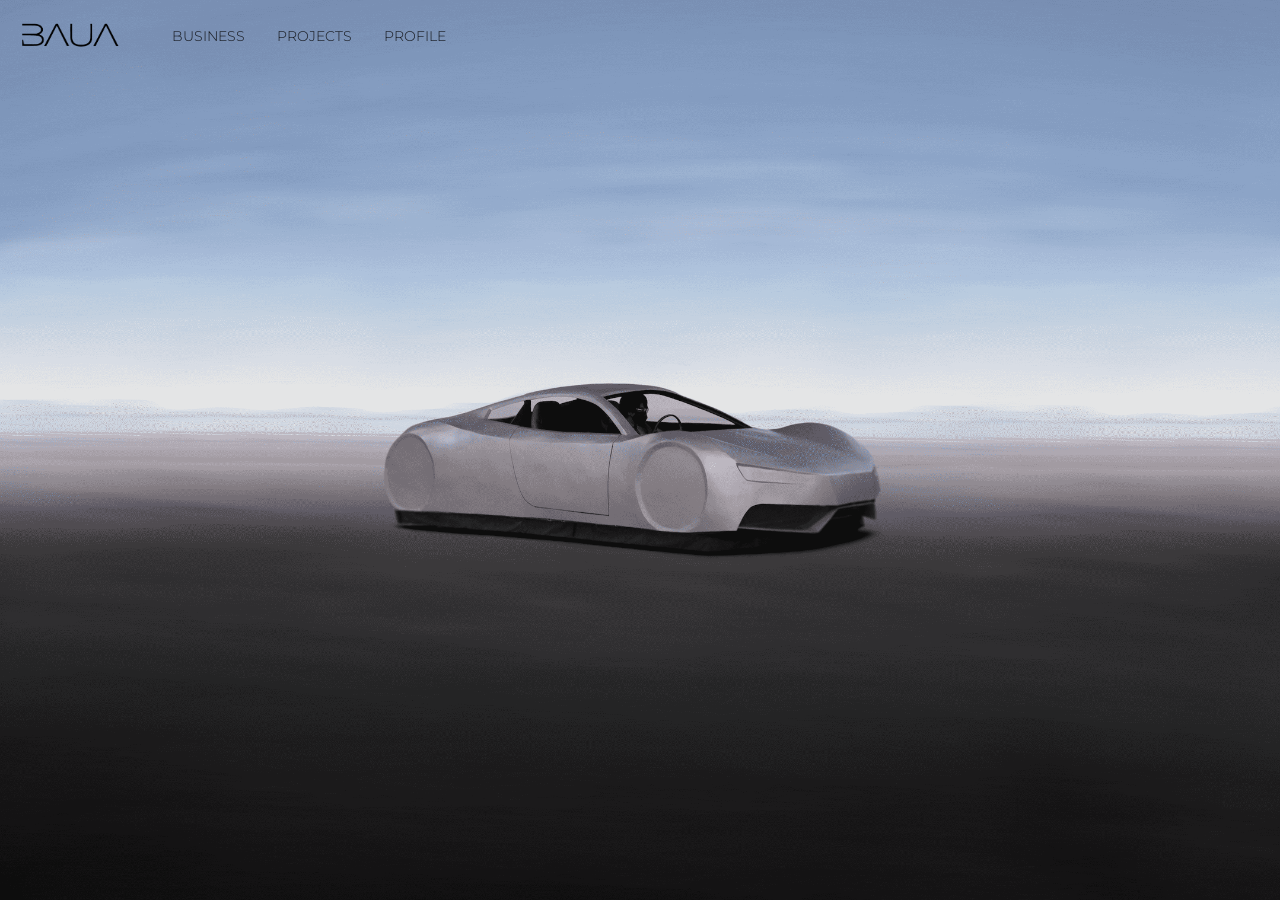
==== commit dd976d4a: "small fixes" ====
--- a/index.html
+++ b/index.html
@@ -19,7 +19,7 @@
         <nav class="main-navigation transparent main-navigation--absolute">
             <div class="navigation-logo">
                 <a href="/" class="anchor-no-decoration">
-                    <img src="./icons/baua_logo.png" alt="BAUA" width="128" />
+                    <img src="./icons/baua_logo.png" alt="BAUA" width="100" />
                 </a>
             </div>
 <!-- Business, Projects, Jobs, Hobbies, Profile-->
@@ -36,13 +36,6 @@
                         <span>Projects</span>
                     </a>
                 </li>
-                <!--
-                <li>
-                    <a href="/news" class="anchor-no-decoration main-navigation-link">
-                        <span>Noticias</span>
-                    </a>
-                </li>
-                -->
                 <li>
                     <a href="/profile" class="anchor-no-decoration main-navigation-link">
                         <span>Profile</span>
@@ -71,13 +64,6 @@
                     <span>Projects</span>
                 </a>
             </li>
-            <!--
-            <li class="side-menu-link-nav">
-                <a href="/news" class="anchor-no-decoration">
-                    <span>Noticias</span>
-                </a>
-            </li>
-          -->
             <li class="side-menu-link-nav">
                 <a href="/profile" class="anchor-no-decoration">
                     <span>Profile</span>
